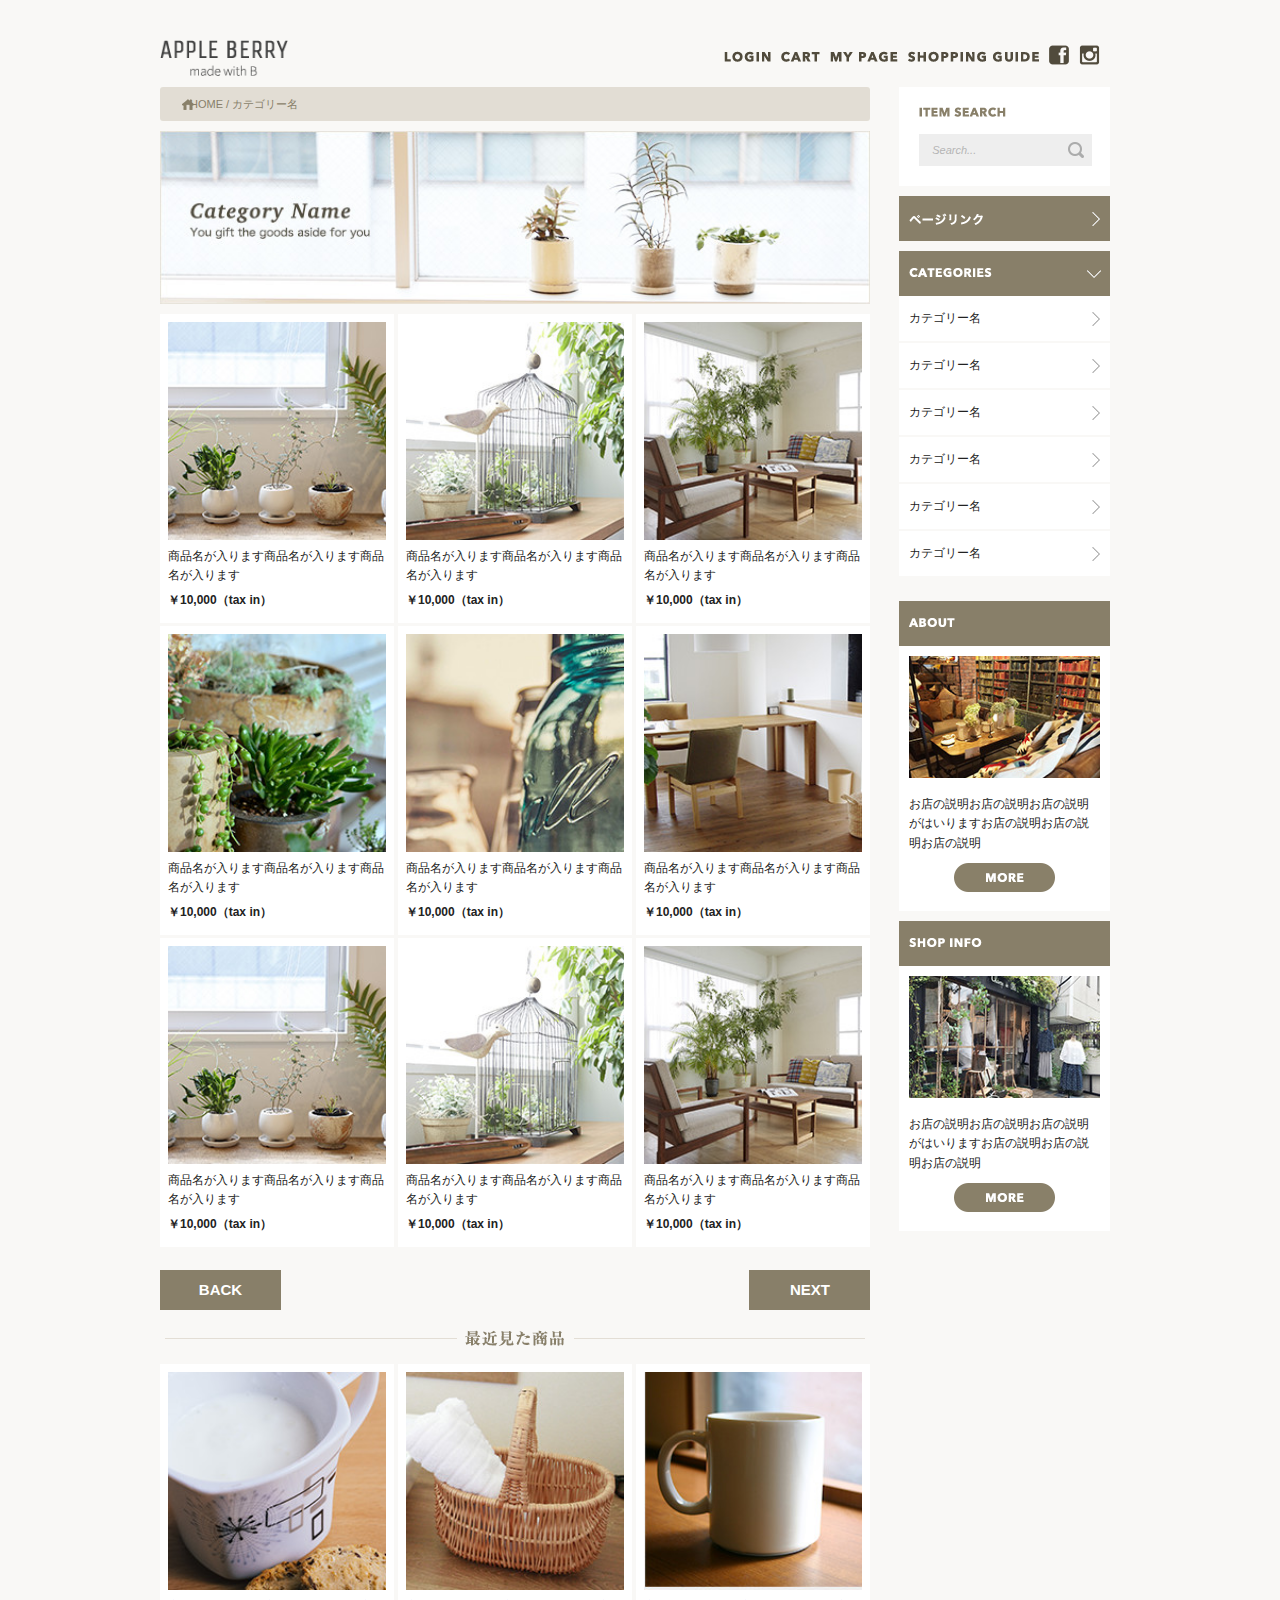
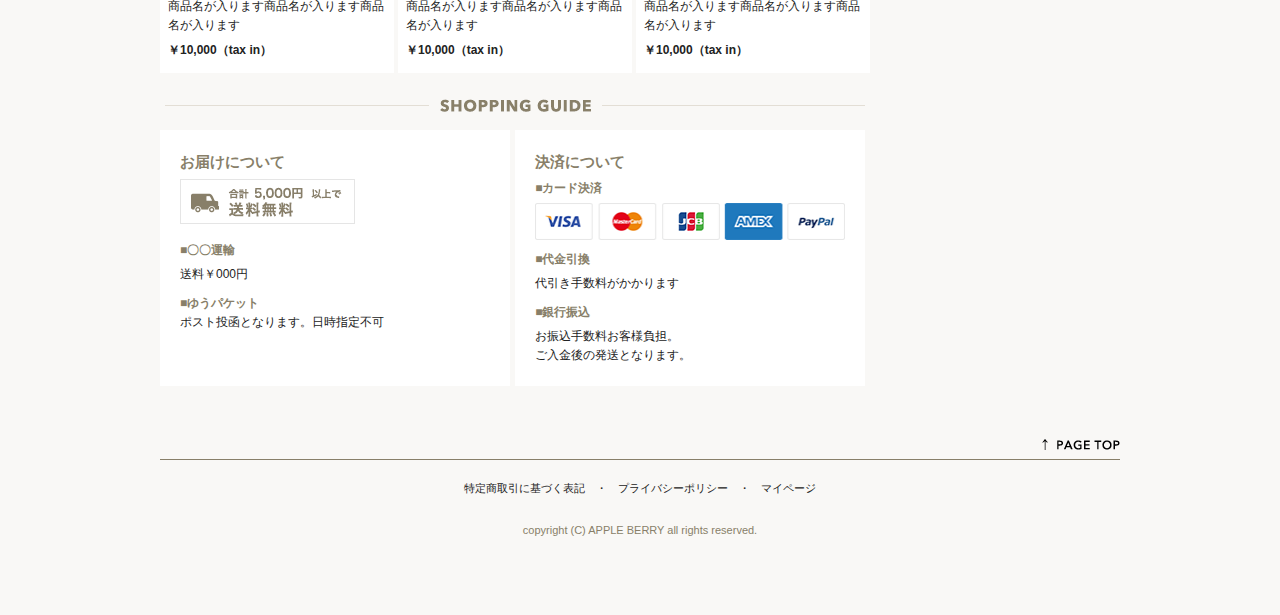
==== list.html @ d54402c2 "20190128 commit" ====
<!DOCTYPE html>
<html lang="ja">
<head>

  <!-- Basic Page Needs
  –––––––––––––––––––––––––––––––––––––––––––––––––– -->
  <meta charset="utf-8">
  <title>APPLE BERRY -made width B- 商品一覧</title>
  <meta name="description" content="APPLE BERRYのショッピングサイトです。商品一覧ページです。">
  <meta name="author" content="Satoko Ogino">

  <!-- Mobile Specific Metas
  –––––––––––––––––––––––––––––––––––––––––––––––––– -->
  <meta name="viewport" content="width=device-width, initial-scale=1">

  <!-- CSS
  –––––––––––––––––––––––––––––––––––––––––––––––––– -->
  <link rel="stylesheet" href="css/normalize.css">
  <link rel="stylesheet" href="css/skeleton.css">
  <link rel="stylesheet" href="css/sample.css">

  <!-- jQuery -->
  <script type="text/javascript" src="https://ajax.googleapis.com/ajax/libs/jquery/1.10.2/jquery.min.js"></script>

  <!-- Favicon
  –––––––––––––––––––––––––––––––––––––––––––––––––– -->
  <link rel="icon" type="image/png" href="images/favicon.png">

</head>
<body>
  <header>
   <div id="header_in" class="container">
      <div class="row">
        <div class="two columns logo">
          <div class="sp_logo u-max-full-width">
            <img class="ttl_logo"src="images/top_sp/logo.png" alt="logo" srcset="images/top_sp/logo@2x.png 2x"> 
            <div class="contact_logo" class="u-max-full-width" >
              <img src="images/top_sp/fb.png" alt="facebook" srcset="images/top_sp/fb@2x.png 2x"> 
              <img src="images/top_sp/insta.png" alt="instagram" srcset="images/top_sp/insta@2x.png 2x"> 
              <img src="images/top_sp/menu_icon.png" alt="menu" srcset="images/top_sp/menu_icon@2x.png 2x">
            </div>
          </div>
          <!-- .sp_logo -->

          <div class="pc">
            <img class="ttl_logo u-max-full-width" src="images/top/logo.png" alt="logo"> 
          </div>
          <!-- .pc_logo -->
        </div>
        <div class="pc ten columns">        
            <ul class="pc_menu_li" class="u-max-full-width" >
              <li><img src="images/top/insta.png" alt="instagram"><a href="#"></a></li>
              <li><img src="images/top/facebook.png" alt="facebook"><a href="#"></a></li>
              <li><img src="images/top/menu_guide.png" alt="shopping guide"><a href="#"></a></li>
              <li><img src="images/top/menu_mypage.png" alt="mypage"><a href="#"></a></li>
              <li><img src="images/top/menu_cart.png" alt="cart"><a href="#"></a></li>
              <li><img src="images/top/menu_login.png" alt="login"><a href="#"></a></li>
            </ul>
        </div>
      </div>
    </div>
  </header>
  
  <main>
    <div class="container">
      <div class="row">
        <div class="nine columns">
            <!-- パンくずリスト -->
            <div class="bread bg_clr_beige">
                <!--<img class="pl_10 pt_10" src="images/list/home_icon.png" alt="HOME">-->
                <p class="pl_30 txt_clr_khaki homeimg">HOME / カテゴリー名</p>
            </div>
        
            <!-- head画像 -->
            <div class="txt_center mt_10">
                <img class="pc hd_img mb_10" src="images/list/cate_image.jpg" alt="商品一覧ページ">
                <img class="sp_img hd_img mb_15" src="images/list/cate_image_sp.jpg" alt="商品一覧ページ">
            </div>

            <!-- ITEMS -->
            <article>
              <div class="itmlst flx_item mb_20">
                <div class="item bg_clr_wht">
                  <img src="images/top/item_01.jpg" alt="01">
                  <p class="txt_left">商品名が入ります商品名が入ります商品名が入ります</p>
                  <p class="txt_left txt-bld">￥10,000（tax in）</p>
                </div>
                <div class="item bg_clr_wht">
                  <img src="images/top/item_02.jpg" alt="02">
                  <p class="txt_left">商品名が入ります商品名が入ります商品名が入ります</p>
                  <p class="txt_left txt-bld">￥10,000（tax in）</p>
                </div>
                <div class="item bg_clr_wht">
                  <img src="images/top/item_03.jpg" alt="03">
                  <p class="txt_left">商品名が入ります商品名が入ります商品名が入ります</p>
                  <p class="txt_left txt-bld">￥10,000（tax in）</p>
                </div>
                <div class="item bg_clr_wht">
                  <img src="images/top/item_04.jpg" alt="04">
                  <p class="txt_left">商品名が入ります商品名が入ります商品名が入ります</p>
                  <p class="txt_left txt-bld">￥10,000（tax in）</p>
                </div>
                <div class="item bg_clr_wht">
                  <img src="images/top/item_05.jpg" alt="05">
                  <p class="txt_left">商品名が入ります商品名が入ります商品名が入ります</p>
                  <p class="txt_left txt-bld">￥10,000（tax in）</p>
                </div>
                <div class="item bg_clr_wht">
                  <img src="images/top/item_06.jpg" alt="06">
                  <p class="txt_left">商品名が入ります商品名が入ります商品名が入ります</p>
                  <p class="txt_left txt-bld">￥10,000（tax in）</p>
                </div>
                <div class="item bg_clr_wht">
                  <img src="images/top/item_01.jpg" alt="01">
                  <p class="txt_left">商品名が入ります商品名が入ります商品名が入ります</p>
                  <p class="txt_left txt-bld">￥10,000（tax in）</p>
                </div>
                <div class="item bg_clr_wht">
                  <img src="images/top/item_02.jpg" alt="02">
                  <p class="txt_left">商品名が入ります商品名が入ります商品名が入ります</p>
                  <p class="txt_left txt-bld">￥10,000（tax in）</p>
                </div>
                <div class="item bg_clr_wht">
                  <img src="images/top/item_03.jpg" alt="03">
                  <p class="txt_left">商品名が入ります商品名が入ります商品名が入ります</p>
                  <p class="txt_left txt-bld">￥10,000（tax in）</p>
                </div>
              </div>
              <span class="btnL"><div class="btn bg_clr_khaki txt_clr_wht txt_center">BACK</div></span>
              <span class="btnR"><div class="btn bg_clr_khaki txt_clr_wht txt_center">NEXT</div></span>
            </article>

            <!-- 最近見た商品 -->
            <div class="ttl txt_center ">
              <img class="sp_img pt_30" src="images/list/title_recent_pro.png" alt="recent_pro" srcset="images/list/title_recent_pro@2x.png 2x">
              <img class="pc pt_20" src="images/list/recent_pro_pc.png" alt="recent_pro">
            </div>
            <article>
              <div class="flx_item mb_20">
                <div class="item bg_clr_wht">
                  <img src="images/top/item_07.jpg" alt="07">
                  <p class="txt_left">商品名が入ります商品名が入ります商品名が入ります</p>
                  <p class="txt_left txt-bld">￥10,000（tax in）</p>
                </div>
                <div class="item bg_clr_wht">
                  <img src="images/top/item_08.jpg" alt="08">
                  <p class="txt_left">商品名が入ります商品名が入ります商品名が入ります</p>
                  <p class="txt_left txt-bld">￥10,000（tax in）</p>
                </div>
                <div class="item bg_clr_wht">
                  <img src="images/top/item_09.jpg" alt="09">
                  <p class="txt_left">商品名が入ります商品名が入ります商品名が入ります</p>
                  <p class="txt_left txt-bld">￥10,000（tax in）</p>
                </div>
              </div>
              </article>

            <!-- SHOPPING GUIDE -->
            <div class="ttl txt_center">
              <img class="sp_img" src="images/top_sp/title_guide.png" alt="shopping_guid" srcset="images/top_sp/title_guide@2x.png 2x">
              <img class="pc" src="images/top/title_guide.png" alt="shopping_guid">
            </div>
            <article>
              <div class="flx_guid mb_3 txt_left">
                <div class="guid bg_clr_wht pd_20">
                  <h6 class="txt-bld txt_clr_khaki pb_5">お届けについて</h6>
                  <img class="derimg pb_10" src="images/top/otodoke_banner.png" alt="合計5,000円以上で送料無料">
                  <p class="txt-bld txt_clr_khaki pb_5">■〇〇運輸</p>
                  <p class="pb_10">送料￥000円</p>
                  <p class="txt-bld txt_clr_khaki">■ゆうパケット</p>
                  <p>ポスト投函となります。日時指定不可</p>
                </div>
                <div class="guid bg_clr_wht mt_10 pd_20">
                  <h6 class="txt-bld txt_clr_khaki pb_5">決済について</h6>
                  <p class="txt-bld txt_clr_khaki pb_5">■カード決済</p>
                  <img class="cardimg pb_10" src="images/top/cards.png" alt="合計5,000円以上で送料無料">
                  <p class="txt-bld txt_clr_khaki pb_5">■代金引換</p>
                  <p class="pb_10">代引き手数料がかかります</p>
                  <p class="txt-bld txt_clr_khaki pb_5">■銀行振込</p>
                  <p>お振込手数料お客様負担。<br>ご入金後の発送となります。</p>
                </div>
              </div>
            </article>
        </div>

        <div class="three columns sidebar">
            <!-- ITEM SEARCH -->
            <article>
              <div class="search txt_left bg_clr_wht pd_20 mt_10">
                <img class="pd_10" src="images/top/itemserch.png" alt="ITEM SEARCH">
                <span><input tyle="textarea" class="item_search" value="　Search...">
              </div>
            </article>

            <!-- ページリンク -->
            <article>
              <div class="pglnk mt_10 bg_clr_khaki img_arrow">
                <img src="images/top/pagelink.png" alt="ページリンク">
              </div>
            </article>

            <!-- CATEGORIES -->
            <article>
                <div class="ctgres bg_clr_khaki mt_10 img_arrow_down pd_0" id="down_btn">
                  <img class="pt_15" src="images/top/categories.png" alt="CATEGORIES"> 
                  <!--<img class="img_arrow" src="images/top/down_icon.png" alt="DOWN">   -->
                </div>
                <ul class="ul_toggle">
                  <li class="ctgres_li">カテゴリー名</li>
                  <li class="ctgres_li">カテゴリー名</li>
                  <li class="ctgres_li">カテゴリー名</li>
                  <li class="ctgres_li">カテゴリー名</li>
                  <li class="ctgres_li">カテゴリー名</li>
                  <li class="ctgres_li">カテゴリー名</li>
                </ul>
            </article>

            <!-- ABOUT -->
            <article>
              <div class="about bg_clr_khaki mt_10">
                <img class="txt_left pd_10" src="images/top/about.png" alt="ABOUT">  
              </div>
              <div class="info bg_clr_wht">
                <img class="info_img" src="images/top/about_img.jpg" alt="ABOUT">
                <p class="cption">お店の説明お店の説明お店の説明がはいりますお店の説明お店の説明お店の説明<img class="more" src="images/top/more_btn.png" alt="MORE"></p>
              </div>
            </article>

            <!-- SHOP_INFO -->
            <article>
              <div class="shopinfo bg_clr_khaki mt_10">
                <img class="txt_left pd_10" src="images/top/shop_info.png" alt="SHOP_INFO">              
              </div>
              <div class="info bg_clr_wht">
                <img class="info_img" src="images/top/shopinfo_img.jpg" alt="ABOUT">
                <p class="cption">お店の説明お店の説明お店の説明がはいりますお店の説明お店の説明お店の説明<img class="more" src="images/top/more_btn.png" alt="MORE"></p>
              </div>
            </article>
        </div>
      </div>
    </div>
  </main>  

  <footer>
  <div class="container">
  <div class="row">
  <div class="twelve columns">
  
    <a href="#"><img class="pagetop" src="images/top/pagetop.png" alt="PAGE TOP"></a>
    <div class="border"></div>
    <p>特定商取引に基づく表記　・　プライバシーポリシー　・　マイページ</p>
    <p class="kahki">copyright (C) APPLE BERRY all rights reserved.</p>
  </div>
  </div>
  </div>
  </footer>

  <script>
    // CATEGORIES TOGGLE
    $(document).ready(function(){
      $("#down_btn").click(function(){
        $(".ul_toggle").slideToggle();
      });
    });
  </script>
</body>
</html>
---- css/skeleton.css ----
/*
* Skeleton V2.0.4
* Copyright 2014, Dave Gamache
* www.getskeleton.com
* Free to use under the MIT license.
* http://www.opensource.org/licenses/mit-license.php
* 12/29/2014
*/


/* Table of contents
––––––––––––––––––––––––––––––––––––––––––––––––––
- Grid
- Base Styles
- Typography
- Links
- Buttons
- Forms
- Lists
- Code
- Tables
- Spacing
- Utilities
- Clearing
- Media Queries
*/


/* Grid
–––––––––––––––––––––––––––––––––––––––––––––––––– */
.container {
  position: relative;
  width: 100%;
  max-width: 960px;
  margin: 0 auto;
  /*padding: 0 20px;*/
  padding: 0 10px;
  box-sizing: border-box; }
.column,
.columns {
  width: 100%;
  float: left;
  box-sizing: border-box; }

/* For devices larger than 400px */
@media (min-width: 400px) {
  .container {
    width: 85%;
    padding: 0; }
}

/* For devices larger than 550px */
@media (min-width: 550px) {
  .container {
    width: 80%; }
  .column,
  .columns {
    margin-left: 4%; }
  .column:first-child,
  .columns:first-child {
    margin-left: 0; }

  .one.column,
  .one.columns                    { width: 4.66666666667%; }
  .two.columns                    { width: 13.3333333333%; }
  .three.columns                  { width: 22%;            }
  .four.columns                   { width: 30.6666666667%; }
  .five.columns                   { width: 39.3333333333%; }
  .six.columns                    { width: 48%;            }
  .seven.columns                  { width: 56.6666666667%; }
  .eight.columns                  { width: 65.3333333333%; }
  .nine.columns                   { width: 74.0%;          }
  .ten.columns                    { width: 82.6666666667%; }
  .eleven.columns                 { width: 91.3333333333%; }
  .twelve.columns                 { width: 100%; margin-left: 0; }

  .one-third.column               { width: 30.6666666667%; }
  .two-thirds.column              { width: 65.3333333333%; }

  .one-half.column                { width: 48%; }

  /* Offsets */
  .offset-by-one.column,
  .offset-by-one.columns          { margin-left: 8.66666666667%; }
  .offset-by-two.column,
  .offset-by-two.columns          { margin-left: 17.3333333333%; }
  .offset-by-three.column,
  .offset-by-three.columns        { margin-left: 26%;            }
  .offset-by-four.column,
  .offset-by-four.columns         { margin-left: 34.6666666667%; }
  .offset-by-five.column,
  .offset-by-five.columns         { margin-left: 43.3333333333%; }
  .offset-by-six.column,
  .offset-by-six.columns          { margin-left: 52%;            }
  .offset-by-seven.column,
  .offset-by-seven.columns        { margin-left: 60.6666666667%; }
  .offset-by-eight.column,
  .offset-by-eight.columns        { margin-left: 69.3333333333%; }
  .offset-by-nine.column,
  .offset-by-nine.columns         { margin-left: 78.0%;          }
  .offset-by-ten.column,
  .offset-by-ten.columns          { margin-left: 86.6666666667%; }
  .offset-by-eleven.column,
  .offset-by-eleven.columns       { margin-left: 95.3333333333%; }

  .offset-by-one-third.column,
  .offset-by-one-third.columns    { margin-left: 34.6666666667%; }
  .offset-by-two-thirds.column,
  .offset-by-two-thirds.columns   { margin-left: 69.3333333333%; }

  .offset-by-one-half.column,
  .offset-by-one-half.columns     { margin-left: 52%; }

}


/* Base Styles
–––––––––––––––––––––––––––––––––––––––––––––––––– */
/* NOTE
html is set to 62.5% so that all the REM measurements throughout Skeleton
are based on 10px sizing. So basically 1.5rem = 15px :) */
html {
  font-size: 62.5%; }
body {
  font-size: 1.5em; /* currently ems cause chrome bug misinterpreting rems on body element */
  line-height: 1.6;
  font-weight: 400;
  font-family: "Raleway", "HelveticaNeue", "Helvetica Neue", Helvetica, Arial, sans-serif;
  color: #222; }


/* Typography
–––––––––––––––––––––––––––––––––––––––––––––––––– */
h1, h2, h3, h4, h5, h6 {
  margin-top: 0;
  margin-bottom: 2rem;
  font-weight: 300; }
h1 { font-size: 4.0rem; line-height: 1.2;  letter-spacing: -.1rem;}
h2 { font-size: 3.6rem; line-height: 1.25; letter-spacing: -.1rem; }
h3 { font-size: 3.0rem; line-height: 1.3;  letter-spacing: -.1rem; }
h4 { font-size: 2.4rem; line-height: 1.35; letter-spacing: -.08rem; }
h5 { font-size: 1.8rem; line-height: 1.5;  letter-spacing: -.05rem; }
h6 { font-size: 1.5rem; line-height: 1.6;  letter-spacing: 0; }

/* Larger than phablet */
@media (min-width: 550px) {
  h1 { font-size: 5.0rem; }
  h2 { font-size: 4.2rem; }
  h3 { font-size: 3.6rem; }
  h4 { font-size: 3.0rem; }
  h5 { font-size: 2.4rem; }
  h6 { font-size: 1.5rem; }
}

p {
  margin-top: 0; }


/* Links
–––––––––––––––––––––––––––––––––––––––––––––––––– */
a {
  color: #1EAEDB; }
a:hover {
  color: #0FA0CE; }


/* Buttons
–––––––––––––––––––––––––––––––––––––––––––––––––– */
.button,
button,
input[type="submit"],
input[type="reset"],
input[type="button"] {
  display: inline-block;
  /*height: 38px;*/
  padding: 0 30px;
  /*color: #555;*/
  text-align: center;
  /*font-size: 11px;*/
  font-weight: 600;
  line-height: 38px;
  letter-spacing: .1rem;
  text-transform: uppercase;
  text-decoration: none;
  white-space: nowrap;
  /*background-color: transparent;*/
  /*border-radius: 4px;*/
  border: 1px solid #bbb;
  cursor: pointer;
  box-sizing: border-box; }
.button:hover,
button:hover,
input[type="submit"]:hover,
input[type="reset"]:hover,
input[type="button"]:hover,
.button:focus,
button:focus,
input[type="submit"]:focus,
input[type="reset"]:focus,
input[type="button"]:focus {
  color: #333;
  border-color: #888;
  outline: 0; }
.button.button-primary,
button.button-primary,
input[type="submit"].button-primary,
input[type="reset"].button-primary,
input[type="button"].button-primary {
  color: #FFF;
  background-color: #33C3F0;
  border-color: #33C3F0; }
.button.button-primary:hover,
button.button-primary:hover,
input[type="submit"].button-primary:hover,
input[type="reset"].button-primary:hover,
input[type="button"].button-primary:hover,
.button.button-primary:focus,
button.button-primary:focus,
input[type="submit"].button-primary:focus,
input[type="reset"].button-primary:focus,
input[type="button"].button-primary:focus {
  color: #FFF;
  background-color: #1EAEDB;
  border-color: #1EAEDB; }


/* Forms
–––––––––––––––––––––––––––––––––––––––––––––––––– */
input[type="email"],
input[type="number"],
input[type="search"],
input[type="text"],
input[type="tel"],
input[type="url"],
input[type="password"],
textarea,
select {
  height: 38px;
  padding: 6px 10px; /* The 6px vertically centers text on FF, ignored by Webkit */
  background-color: #fff;
  border: 1px solid #D1D1D1;
  border-radius: 4px;
  box-shadow: none;
  box-sizing: border-box; }
/* Removes awkward default styles on some inputs for iOS */
input[type="email"],
input[type="number"],
input[type="search"],
input[type="text"],
input[type="tel"],
input[type="url"],
input[type="password"],
textarea {
  -webkit-appearance: none;
     -moz-appearance: none;
          appearance: none; }
textarea {
  min-height: 65px;
  padding-top: 6px;
  padding-bottom: 6px; }
input[type="email"]:focus,
input[type="number"]:focus,
input[type="search"]:focus,
input[type="text"]:focus,
input[type="tel"]:focus,
input[type="url"]:focus,
input[type="password"]:focus,
textarea:focus,
select:focus {
  border: 1px solid #33C3F0;
  outline: 0; }
label,
legend {
  display: block;
  margin-bottom: .5rem;
  font-weight: 600; }
fieldset {
  padding: 0;
  border-width: 0; }
input[type="checkbox"],
input[type="radio"] {
  display: inline; }
label > .label-body {
  display: inline-block;
  margin-left: .5rem;
  font-weight: normal; }


/* Lists
–––––––––––––––––––––––––––––––––––––––––––––––––– */
ul {
  list-style: circle inside; }
ol {
  list-style: decimal inside; }
ol, ul {
  padding-left: 0;
  margin-top: 0; }
ul ul,
ul ol,
ol ol,
ol ul {
  margin: 1.5rem 0 1.5rem 3rem;
  font-size: 90%; }
li {
  margin-bottom: 1rem; }


/* Code
–––––––––––––––––––––––––––––––––––––––––––––––––– */
code {
  padding: .2rem .5rem;
  margin: 0 .2rem;
  font-size: 90%;
  white-space: nowrap;
  background: #F1F1F1;
  border: 1px solid #E1E1E1;
  border-radius: 4px; }
pre > code {
  display: block;
  padding: 1rem 1.5rem;
  white-space: pre; }


/* Tables
–––––––––––––––––––––––––––––––––––––––––––––––––– */
th,
td {
  padding: 12px 15px;
  text-align: left;
  border-bottom: 1px solid #E1E1E1; }
th:first-child,
/*td:first-child {*/
/*  padding-left: 0; }*/
th:last-child,
/*td:last-child {*/
/*  padding-right: 0; }*/


/* Spacing
–––––––––––––––––––––––––––––––––––––––––––––––––– */
button,
.button {
  margin-bottom: 1rem; }
input,
textarea,
select,
fieldset {
  margin-bottom: 1.5rem; }
pre,
blockquote,
dl,
figure,
table,
p,
ul,
ol,
form {
  margin-bottom: 2.5rem; }


/* Utilities
–––––––––––––––––––––––––––––––––––––––––––––––––– */
.u-full-width {
  width: 100%;
  box-sizing: border-box; }
.u-max-full-width {
  max-width: 100%;
  box-sizing: border-box; }
.u-pull-right {
  float: right; }
.u-pull-left {
  float: left; }


/* Misc
–––––––––––––––––––––––––––––––––––––––––––––––––– */
hr {
  margin-top: 3rem;
  margin-bottom: 3.5rem;
  border-width: 0;
  border-top: 1px solid #E1E1E1; }


/* Clearing
–––––––––––––––––––––––––––––––––––––––––––––––––– */

/* Self Clearing Goodness */
.container:after,
.row:after,
.u-cf {
  content: "";
  display: table;
  clear: both; }


/* Media Queries
–––––––––––––––––––––––––––––––––––––––––––––––––– */
/*
Note: The best way to structure the use of media queries is to create the queries
near the relevant code. For example, if you wanted to change the styles for buttons
on small devices, paste the mobile query code up in the buttons section and style it
there.
*/


/* Larger than mobile */
@media (min-width: 400px) {}

/* Larger than phablet (also point when grid becomes active) */
@media (min-width: 550px) {}

/* Larger than tablet */
@media (min-width: 750px) {}

/* Larger than desktop */
@media (min-width: 1000px) {}

/* Larger than Desktop HD */
@media (min-width: 1200px) {}
---- css/sample.css ----
@charset "UTF-8";
/* ===================
    - 画面共通
=================== */
/* Base
------------------------------------------------------------*/
html {
  font-size: 62.5%; }

.txt_center {
  text-align: center; }

.txt_left {
  text-align: left; }

.txt_right {
  text-align: right; }

.txt_just {
  text-align: justify;
  text-justify: inter-ideograph; }

.txt-bld {
  font-weight: bold; }

.txt-italic {
  font-style: italic; }

.txt_clr_khaki {
  color: #887f69; }

.txt_clr_beige {
  color: #e2ddd4; }

.txt_clr_wht {
  color: white; }

.txt_clr_gry {
  color: #b0b0b0; }

.txt_clr_pink {
  color: #e80f66; }

.ltr_spc_1 {
  letter-spacing: 1px; }

.ltr_spc_2 {
  letter-spacing: 2px; }

.ltr_spc_4 {
  letter-spacing: 4px; }

.mg_auto {
  margin: auto; }

.mt_5 {
  margin-top: 5px; }

.mt_10 {
  margin-top: 10px; }

.mt_15 {
  margin-top: 15px; }

.mt_20 {
  margin-top: 20px; }

.mr_0 {
  margin-right: 0px; }

.mr_3 {
  margin-right: 3px; }

.mr_5 {
  margin-right: 5px; }

.mb_0 {
  margin-bottom: 0px; }

.mb_3 {
  margin-bottom: 3px; }

.mb_5 {
  margin-bottom: 5px; }

.mb_10 {
  margin-bottom: 10px; }

.mb_15 {
  margin-bottom: 15px; }

.mb_20 {
  margin-bottom: 20px; }

.pt_10 {
  padding-top: 10px; }

.pt_15 {
  padding-top: 15px; }

.pt_20 {
  padding-top: 20px; }

.pt_30 {
  padding-top: 30px; }

.pt_50 {
  padding-top: 50px; }

.pr_10 {
  padding-right: 10px; }

.pl_10 {
  padding-left: 10px; }

.pl_20 {
  padding-left: 20px; }

.pl_30 {
  padding-left: 30px; }

.pl_40 {
  padding-left: 40px; }

.pb_5 {
  padding-bottom: 5px; }

.pb_10 {
  padding-bottom: 10px; }

.pb_15 {
  padding-bottom: 15px; }

.pd_5 {
  padding: 5px; }

.pd_10 {
  padding: 10px; }

.pd_20 {
  padding: 20px; }

.pd_0 {
  padding: 0px; }

.pd_0_10 {
  padding: 0 10px; }

.bg_clr_wht {
  background-color: white; }

.bg_clr_khaki {
  background-color: #887f69; }

.bg_clr_beige {
  background-color: #e2ddd4; }

.bg_clr_beige2 {
  background-color: #f9f9f5; }

/* ===================
    - 商品一覧ページ,商品詳細ページ
=================== */
/* Header
------------------------------------------------------------*/
.bread {
  border-radius: 3px;
  height: 34px; }
  .bread p {
    min-width: 60%;
    margin-bottom: 0px;
    font-size: 11px;
    font-size: 1.1rem;
    vertical-align: sub; }
  .bread .homeimg {
    background: url("../images/list/home_icon.png");
    width: 12px;
    height: 11px;
    background-repeat: no-repeat;
    display: inline-block;
    line-height: 11px;
    background-position: 5%; }

.hd_img {
  display: block;
  width: 100%; }

/* 商品一覧ページ Main
------------------------------------------------------------*/
.btn {
  display: block;
  font-weight: 600;
  width: 121px;
  height: 40px;
  line-height: 40px; }

.btnL {
  float: left; }

.btnR {
  float: right; }

/* 商品詳細ページ Main
------------------------------------------------------------*/
.itemdetail {
  font-size: 14px;
  font-size: 1.4rem;
  padding: 10px; }
  .itemdetail h5 {
    margin-bottom: 0px; }
  .itemdetail .flx_subimg {
    display: -webkit-flex;
    display: flex;
    -webkit-flex-wrap: wrap;
    flex-wrap: wrap;
    list-style: none; }
  .itemdetail .subimg {
    max-width: 19.2%; }
  .itemdetail .dtlinf_tbl {
    font-size: 12px;
    font-size: 1.2rem;
    width: 100%;
    border-collapse: collapse; }
    .itemdetail .dtlinf_tbl th, .itemdetail .dtlinf_tbl td {
      border: solid 1px #e2ddd4;
      padding: 12px; }
    .itemdetail .dtlinf_tbl .thd {
      min-width: 60px; }
  .itemdetail .yen {
    font-size: 22px;
    font-size: 2.2rem; }
  .itemdetail .prce {
    float: right;
    margin-bottom: 0;
    padding-top: 8px;
    position: relative;
    right: 70px; }
  .itemdetail input {
    border: 1px solid #e2ddd4;
    margin-left: 40px;
    border-radius: 0px;
    width: 140px; }

.line_lime {
  width: 100%;
  border-top: solid 1px #E3E8CF; }

.line_khaki {
  width: 100%;
  border-top: solid 1px #887f69; }

@media (min-width: 550px) {
  /* Header
  ------------------------------------------------------------*/
  .homeimg {
    line-height: 10px;
    background-position: 1.5%; }

  /* 商品詳細ページ Main
  ------------------------------------------------------------*/
  .itemdetail {
    padding: 50px; }
    .itemdetail .main {
      width: 64%;
      margin-right: 2px;
      float: left; }
    .itemdetail .flx_subimg {
      -webkit-flex-direction: row;
      flex-direction: row;
      -webkit-flex-wrap: wrap;
      flex-wrap: wrap; }
    .itemdetail .sub {
      width: 35%;
      float: right; }
    .itemdetail .subimg {
      display: inline-block;
      margin-right: 5px;
      max-width: 47.5%; }
    .itemdetail .prce {
      right: 20px; }
    .itemdetail .prc_lft {
      float: left; }
    .itemdetail .prc_rt {
      position: relative;
      top: 10px; }

  .clearfix::after {
    content: '';
    display: block;
    clear: both; } }
@media (max-width: 550px) {
  .mg_RL10 {
    margin-right: 10px;
    margin-left: 10px; } }
/* =============================
    - TOP画面、各画面共通
============================= */
/* Base
------------------------------------------------------------*/
body {
  background-color: #f9f8f6; }
  @media (max-width: 550px) {
    body .pc {
      display: none; } }

/* Header
------------------------------------------------------------*/
header #header_in {
  padding-top: 15px;
  padding-bottom: 4px;
  text-align: center; }
header .sp_logo .ttl_logo {
  width: 120px; }
header .sp_logo .contact_logo {
  margin-top: 5px; }
@media (min-width: 551px) {
  header #header_in {
    padding-top: 40px; }
  header .sp_logo {
    display: none; }
  header .pc_menu_li {
    margin: 0;
    padding: 0; }
    header .pc_menu_li li {
      list-style: none;
      margin: 5px 0 0 0;
      padding: 0;
      float: right;
      padding-right: 10px; } }

/* Footer
------------------------------------------------------------*/
footer {
  text-align: center;
  margin-top: 20px;
  font-size: 11px;
  font-size: 1.1rem; }
  footer .border {
    margin: 20px 0;
    border-top: solid 1px #887f69; }
  footer .kahki {
    color: #887f69; }
  @media (min-width: 551px) {
    footer {
      margin: 50px 0; }
      footer .pagetop {
        float: right; } }

/* ===================
    - TOP画面
=================== */
/* Main
------------------------------------------------------------*/
.ttl {
  display: block;
  margin-bottom: 15px; }

.flx_item {
  display: -webkit-flex;
  display: flex;
  -webkit-flex-direction: row;
  flex-direction: row;
  -webkit-flex-wrap: wrap;
  flex-wrap: wrap;
  -webkit-justify-content: space-between;
  justify-content: space-between; }

.item {
  -webkit-flex: inherit;
  flex: inherit;
  padding: 4px;
  -moz-box-sizing: border-box;
  -webkit-box-sizing: border-box;
  box-sizing: border-box;
  width: 49.5%;
  min-width: auto;
  margin-bottom: 3px; }
  .item img {
    width: 100%; }
  .item p {
    margin: 0;
    padding-bottom: 5px;
    font-size: 11px;
    font-size: 1.1rem; }

.flx_guid {
  display: -webkit-flex;
  display: flex;
  -webkit-flex-direction: column;
  flex-direction: column; }

.guid img {
  display: inline-block; }
.guid h6 {
  margin: 0; }
.guid p {
  margin: 0;
  font-size: 12px;
  font-size: 1.2rem; }
.guid .derimg {
  max-width: 60%; }
.guid .cardimg {
  display: block;
  margin: auto;
  width: 100%; }

.search input {
  background: url("../images/top/search_icon.png");
  background-repeat: no-repeat;
  display: inline-block;
  line-height: 40px;
  background-position: 95%;
  background-color: #eeeeee;
  color: #b5b5b5;
  border: none;
  width: 100%;
  height: 30px;
  font-style: italic;
  font-size: 11px;
  font-size: 1.1rem;
  margin: 0; }

.item_search {
  margin: 0; }

.ctgres_li {
  box-sizing: border-box;
  padding: 10px;
  padding-top: 15px;
  padding-left: 0;
  padding-right: 200px;
  list-style: none;
  background-color: white;
  height: 45px;
  text-align: center;
  margin-bottom: 2px;
  font-size: 12px;
  font-size: 1.2rem;
  vertical-align: middle;
  background-image: url("../images/top/next_icon_gray.png");
  background-repeat: no-repeat;
  background-position: 95%; }

.img_arrow {
  background-image: url("../images/top/next_icon.png");
  background-repeat: no-repeat;
  background-position: 95%; }

.img_arrow_down {
  background-image: url("../images/top/down_icon.png");
  background-repeat: no-repeat;
  background-position: 95%; }

.info {
  height: 135px; }
  .info .cption {
    margin: 8px;
    margin-left: 3px;
    width: 143px;
    height: 71px;
    float: right;
    font-size: 12px;
    font-size: 1.2rem; }

.info_img {
  margin: 8px;
  margin-right: 3px;
  width: 135px; }

.more {
  display: block;
  margin-top: 10px; }

.pglnk, .ctgres, .about, .shopinfo {
  height: 45px; }
  .pglnk img, .ctgres img, .about img, .shopinfo img {
    padding: 17px 10px; }

@media (min-width: 550px) {
  .sp_img {
    display: none; }

  .ttl {
    margin-bottom: 10px; }

  .item {
    padding: 8px;
    flex: inherit;
    width: 33%;
    min-width: auto;
    margin-bottom: 3px; }
    .item p {
      font-size: 12px;
      font-size: 1.2rem; }

  .flx_guid {
    -webkit-flex-direction: row;
    flex-direction: row; }

  .guid {
    -moz-box-sizing: border-box;
    -webkit-box-sizing: border-box;
    box-sizing: border-box;
    -webkit-flex: 1;
    flex: 1;
    margin-right: 5px;
    margin-top: 0px;
    max-width: 50%; }

  /* サイドメニュー共通 */
  .columns {
    margin-left: 3%; }

  .sidebar {
    display: block;
    /* サイドメニューだけflex解除 */ }

  .search {
    padding: 0;
    margin-top: 0; }
    .search input {
      width: 80%;
      margin: 10px 20px 20px 20px; }
    .search img {
      padding: 20px 0px 0px 20px; }

  .ctgres_li {
    padding-top: 13px;
    padding-right: 120px; }

  .info {
    background-color: white;
    height: 265px;
    text-align: center; }
    .info .cption {
      box-sizing: border-box;
      padding: 0 10px;
      text-align: left;
      margin: 0;
      width: 100%;
      height: 55px;
      float: none; }

  .info_img {
    box-sizing: border-box;
    margin: 0;
    padding: 10px;
    text-align: center;
    width: 100%; }

  .more {
    margin: auto;
    margin-top: 10px;
    text-align: center; } }

/*# sourceMappingURL=sample.css.map */
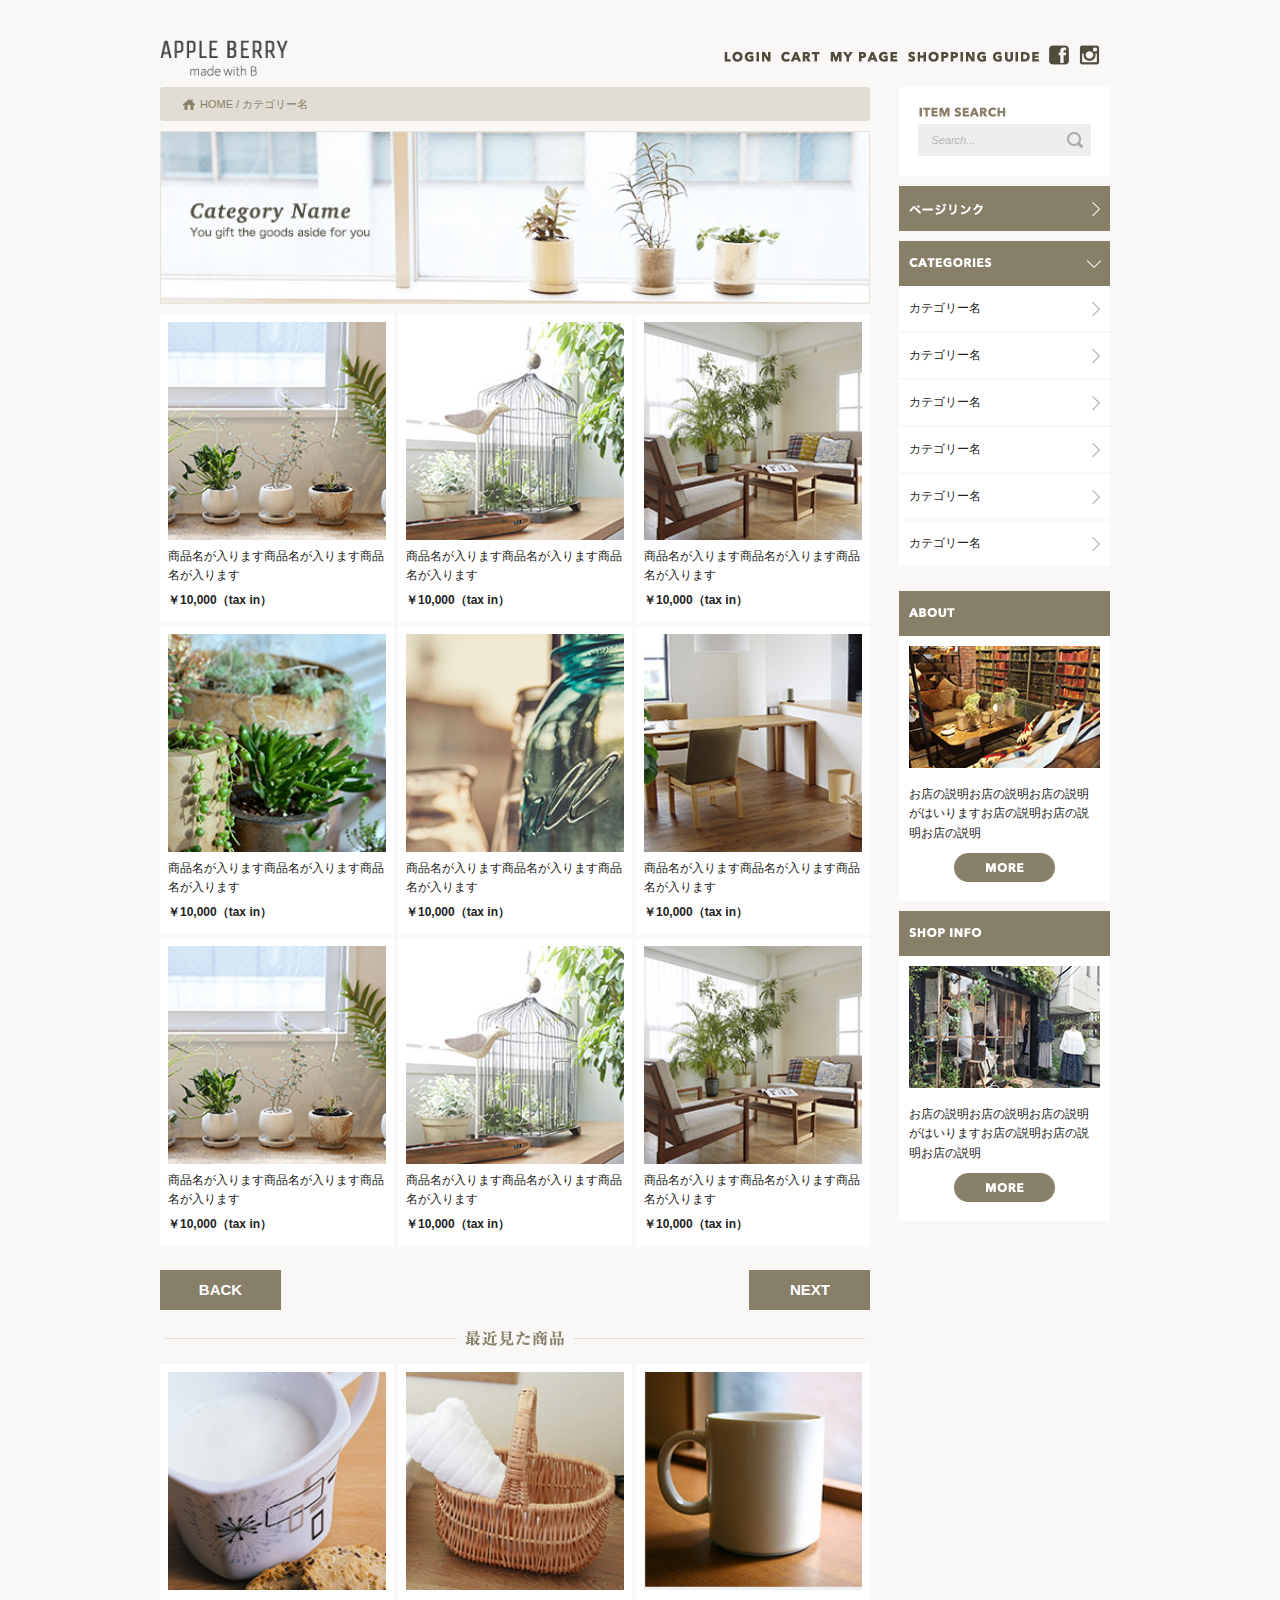
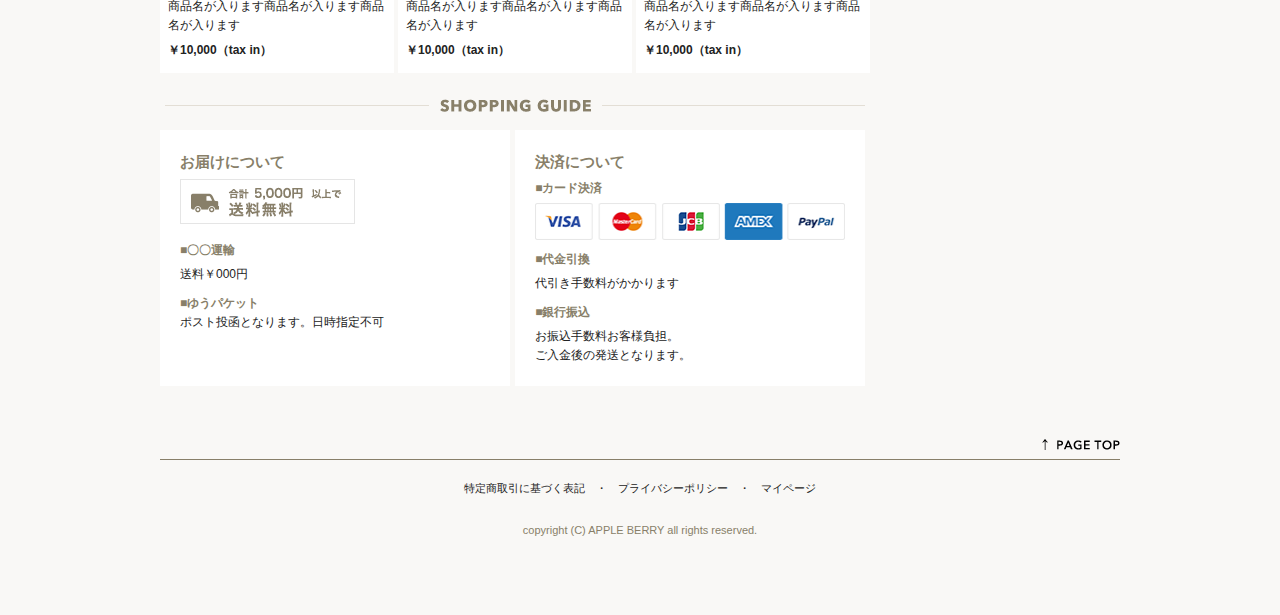
==== commit e5d06b53: "20190201 レスポンシブ対応完 ファイル名等変更、その他微調整" ====
--- a/list.html
+++ b/list.html
@@ -6,7 +6,7 @@
   –––––––––––––––––––––––––––––––––––––––––––––––––– -->
   <meta charset="utf-8">
   <title>APPLE BERRY -made width B- 商品一覧</title>
-  <meta name="description" content="APPLE BERRYのショッピングサイトです。商品一覧ページです。">
+  <meta name="description" content="APPLE BERRYのショッピングサイト商品一覧ページです。">
   <meta name="author" content="Satoko Ogino">
 
   <!-- Mobile Specific Metas
@@ -17,7 +17,7 @@
   –––––––––––––––––––––––––––––––––––––––––––––––––– -->
   <link rel="stylesheet" href="css/normalize.css">
   <link rel="stylesheet" href="css/skeleton.css">
-  <link rel="stylesheet" href="css/sample.css">
+  <link rel="stylesheet" href="css/style.css">
 
   <!-- jQuery -->
   <script type="text/javascript" src="https://ajax.googleapis.com/ajax/libs/jquery/1.10.2/jquery.min.js"></script>
@@ -68,13 +68,13 @@
             <!-- パンくずリスト -->
             <div class="bread bg_clr_beige">
                 <!--<img class="pl_10 pt_10" src="images/list/home_icon.png" alt="HOME">-->
-                <p class="pl_30 txt_clr_khaki homeimg">HOME / カテゴリー名</p>
+                <p class="pl_40 txt_clr_khaki homeimg">HOME / カテゴリー名</p>
             </div>
         
             <!-- head画像 -->
             <div class="txt_center mt_10">
+                <img class="sp_img hd_img mb_15" src="images/list/cate_image_sp.jpg" alt="商品一覧ページ">
                 <img class="pc hd_img mb_10" src="images/list/cate_image.jpg" alt="商品一覧ページ">
-                <img class="sp_img hd_img mb_15" src="images/list/cate_image_sp.jpg" alt="商品一覧ページ">
             </div>
 
             <!-- ITEMS -->
@@ -133,7 +133,7 @@
             <!-- 最近見た商品 -->
             <div class="ttl txt_center ">
               <img class="sp_img pt_30" src="images/list/title_recent_pro.png" alt="recent_pro" srcset="images/list/title_recent_pro@2x.png 2x">
-              <img class="pc pt_20" src="images/list/recent_pro_pc.png" alt="recent_pro">
+              <img class="pc pt_20 u-max-full-width" src="images/list/recent_pro_pc.png" alt="recent_pro">
             </div>
             <article>
               <div class="flx_item mb_20">
@@ -158,7 +158,7 @@
             <!-- SHOPPING GUIDE -->
             <div class="ttl txt_center">
               <img class="sp_img" src="images/top_sp/title_guide.png" alt="shopping_guid" srcset="images/top_sp/title_guide@2x.png 2x">
-              <img class="pc" src="images/top/title_guide.png" alt="shopping_guid">
+              <img class="pc u-max-full-width" src="images/top/title_guide.png" alt="shopping_guid">
             </div>
             <article>
               <div class="flx_guid mb_3 txt_left">
@@ -173,7 +173,7 @@
                 <div class="guid bg_clr_wht mt_10 pd_20">
                   <h6 class="txt-bld txt_clr_khaki pb_5">決済について</h6>
                   <p class="txt-bld txt_clr_khaki pb_5">■カード決済</p>
-                  <img class="cardimg pb_10" src="images/top/cards.png" alt="合計5,000円以上で送料無料">
+                  <img class="cardimg pb_10" src="images/top/cards.png" alt="VISA,MasterCard,JCB,AMEX,PayPal">
                   <p class="txt-bld txt_clr_khaki pb_5">■代金引換</p>
                   <p class="pb_10">代引き手数料がかかります</p>
                   <p class="txt-bld txt_clr_khaki pb_5">■銀行振込</p>
@@ -188,7 +188,7 @@
             <article>
               <div class="search txt_left bg_clr_wht pd_20 mt_10">
                 <img class="pd_10" src="images/top/itemserch.png" alt="ITEM SEARCH">
-                <span><input tyle="textarea" class="item_search" value="　Search...">
+                <input tyle="textarea" class="item_search" value="　Search...">
               </div>
             </article>
 
@@ -203,15 +203,14 @@
             <article>
                 <div class="ctgres bg_clr_khaki mt_10 img_arrow_down pd_0" id="down_btn">
                   <img class="pt_15" src="images/top/categories.png" alt="CATEGORIES"> 
-                  <!--<img class="img_arrow" src="images/top/down_icon.png" alt="DOWN">   -->
                 </div>
                 <ul class="ul_toggle">
-                  <li class="ctgres_li">カテゴリー名</li>
-                  <li class="ctgres_li">カテゴリー名</li>
-                  <li class="ctgres_li">カテゴリー名</li>
-                  <li class="ctgres_li">カテゴリー名</li>
-                  <li class="ctgres_li">カテゴリー名</li>
-                  <li class="ctgres_li">カテゴリー名</li>
+                  <li class="ctgres_li txt_left">カテゴリー名</li>
+                  <li class="ctgres_li txt_left">カテゴリー名</li>
+                  <li class="ctgres_li txt_left">カテゴリー名</li>
+                  <li class="ctgres_li txt_left">カテゴリー名</li>
+                  <li class="ctgres_li txt_left">カテゴリー名</li>
+                  <li class="ctgres_li txt_left">カテゴリー名</li>
                 </ul>
             </article>
 
@@ -220,8 +219,8 @@
               <div class="about bg_clr_khaki mt_10">
                 <img class="txt_left pd_10" src="images/top/about.png" alt="ABOUT">  
               </div>
-              <div class="info bg_clr_wht">
-                <img class="info_img" src="images/top/about_img.jpg" alt="ABOUT">
+              <div class="info bg_clr_wht clearfix">
+                <img class="info_img u-max-full-width" src="images/top/about_img.jpg" alt="ABOUT">
                 <p class="cption">お店の説明お店の説明お店の説明がはいりますお店の説明お店の説明お店の説明<img class="more" src="images/top/more_btn.png" alt="MORE"></p>
               </div>
             </article>
@@ -231,8 +230,8 @@
               <div class="shopinfo bg_clr_khaki mt_10">
                 <img class="txt_left pd_10" src="images/top/shop_info.png" alt="SHOP_INFO">              
               </div>
-              <div class="info bg_clr_wht">
-                <img class="info_img" src="images/top/shopinfo_img.jpg" alt="ABOUT">
+              <div class="info bg_clr_wht clearfix">
+                <img class="info_img u-max-full-width" src="images/top/shopinfo_img.jpg" alt="SHOP_INFO">
                 <p class="cption">お店の説明お店の説明お店の説明がはいりますお店の説明お店の説明お店の説明<img class="more" src="images/top/more_btn.png" alt="MORE"></p>
               </div>
             </article>
--- a/css/style.css
+++ b/css/style.css
@@ -0,0 +1,610 @@
+@charset "UTF-8";
+/* ===================
+    - 画面共通
+=================== */
+/* Base
+------------------------------------------------------------*/
+html {
+  font-size: 62.5%; }
+
+.txt_center {
+  text-align: center; }
+
+.txt_left {
+  text-align: left; }
+
+.txt_right {
+  text-align: right; }
+
+.txt_just {
+  text-align: justify;
+  text-justify: inter-ideograph; }
+
+.txt-bld {
+  font-weight: bold; }
+
+.txt-italic {
+  font-style: italic; }
+
+.txt_clr_khaki {
+  color: #887f69; }
+
+.txt_clr_beige {
+  color: #e2ddd4; }
+
+.txt_clr_wht {
+  color: white; }
+
+.txt_clr_gry {
+  color: #b0b0b0; }
+
+.txt_clr_pink {
+  color: #e80f66; }
+
+.ltr_spc_1 {
+  letter-spacing: 1px; }
+
+.ltr_spc_2 {
+  letter-spacing: 2px; }
+
+.ltr_spc_4 {
+  letter-spacing: 4px; }
+
+.mg_auto {
+  margin: auto; }
+
+.mt_5 {
+  margin-top: 5px; }
+
+.mt_10 {
+  margin-top: 10px; }
+
+.mt_15 {
+  margin-top: 15px; }
+
+.mt_20 {
+  margin-top: 20px; }
+
+.mr_0 {
+  margin-right: 0px; }
+
+.mr_3 {
+  margin-right: 3px; }
+
+.mr_5 {
+  margin-right: 5px; }
+
+.mr_10 {
+  margin-right: 10px; }
+
+.mb_0 {
+  margin-bottom: 0px; }
+
+.mb_3 {
+  margin-bottom: 3px; }
+
+.mb_5 {
+  margin-bottom: 5px; }
+
+.mb_10 {
+  margin-bottom: 10px; }
+
+.mb_15 {
+  margin-bottom: 15px; }
+
+.mb_20 {
+  margin-bottom: 20px; }
+
+.pt_10 {
+  padding-top: 10px; }
+
+.pt_15 {
+  padding-top: 15px; }
+
+.pt_20 {
+  padding-top: 20px; }
+
+.pt_30 {
+  padding-top: 30px; }
+
+.pt_50 {
+  padding-top: 50px; }
+
+.pr_10 {
+  padding-right: 10px; }
+
+.pl_10 {
+  padding-left: 10px; }
+
+.pl_20 {
+  padding-left: 20px; }
+
+.pl_30 {
+  padding-left: 30px; }
+
+.pl_40 {
+  padding-left: 40px; }
+
+.pb_5 {
+  padding-bottom: 5px; }
+
+.pb_10 {
+  padding-bottom: 10px; }
+
+.pb_15 {
+  padding-bottom: 15px; }
+
+.pd_5 {
+  padding: 5px; }
+
+.pd_10 {
+  padding: 10px; }
+
+.pd_20 {
+  padding: 20px; }
+
+.pd_0 {
+  padding: 0px; }
+
+.pd_0_10 {
+  padding: 0 10px; }
+
+.bg_clr_wht {
+  background-color: white; }
+
+.bg_clr_khaki {
+  background-color: #887f69; }
+
+.bg_clr_beige {
+  background-color: #e2ddd4; }
+
+.bg_clr_beige2 {
+  background-color: #f9f9f5; }
+
+.w_100 {
+  width: 100%; }
+
+.clearfix::after {
+  content: '';
+  display: block;
+  clear: both; }
+
+/* ===================
+    - 商品一覧ページ,商品詳細ページ
+=================== */
+/* Header
+------------------------------------------------------------*/
+.bread {
+  border-radius: 3px;
+  height: 34px; }
+  .bread p {
+    min-width: 60%;
+    margin-bottom: 0px;
+    font-size: 11px;
+    font-size: 1.1rem;
+    vertical-align: sub; }
+  .bread .homeimg {
+    background: url("../images/list/home_icon.png");
+    width: 12px;
+    height: 11px;
+    background-repeat: no-repeat;
+    display: inline-block;
+    line-height: 11px;
+    background-position: 5%; }
+
+.hd_img {
+  display: block;
+  width: 100%; }
+
+/* 商品一覧ページ Main
+------------------------------------------------------------*/
+.btn {
+  display: block;
+  font-weight: 600;
+  width: 121px;
+  height: 40px;
+  line-height: 40px; }
+
+.btnL {
+  float: left; }
+
+.btnR {
+  float: right; }
+
+/* 商品詳細ページ Main
+------------------------------------------------------------*/
+.itemdetail {
+  font-size: 14px;
+  font-size: 1.4rem;
+  padding: 10px; }
+  .itemdetail h5 {
+    margin-bottom: 0px; }
+  .itemdetail .flx_subimg {
+    display: -webkit-flex;
+    display: flex;
+    -webkit-flex-wrap: wrap;
+    flex-wrap: wrap;
+    list-style: none; }
+  .itemdetail .subimg {
+    cursor: pointer;
+    max-width: 19.2%;
+    margin-bottom: 0px; }
+    .itemdetail .subimg img {
+      max-width: 100%; }
+  .itemdetail .dtlinf_tbl {
+    font-size: 12px;
+    font-size: 1.2rem;
+    width: 100%;
+    border-collapse: collapse; }
+    .itemdetail .dtlinf_tbl th, .itemdetail .dtlinf_tbl td {
+      border: solid 1px #e2ddd4;
+      padding: 12px; }
+    .itemdetail .dtlinf_tbl .thd {
+      min-width: 60px; }
+  .itemdetail .yen {
+    font-size: 22px;
+    font-size: 2.2rem; }
+  .itemdetail .prce {
+    float: right;
+    margin-bottom: 0;
+    padding-top: 8px;
+    position: relative;
+    right: 70px; }
+  .itemdetail input {
+    border: 1px solid #e2ddd4;
+    margin-left: 40px;
+    border-radius: 0px;
+    width: 140px;
+    max-width: 60%; }
+
+.line_lime {
+  width: 100%;
+  border-top: solid 1px #E3E8CF; }
+
+.line_khaki {
+  width: 100%;
+  border-top: solid 1px #887f69; }
+
+@media (min-width: 550px) {
+  /* Header
+  ------------------------------------------------------------*/
+  .homeimg {
+    line-height: 10px;
+    background-position: 1.5%; }
+
+  /* 商品詳細ページ Main
+  ------------------------------------------------------------*/
+  .itemdetail {
+    padding: 50px; }
+    .itemdetail .flx_item_pc {
+      display: -webkit-flex;
+      display: flex; }
+    .itemdetail .main {
+      width: 70%; }
+      .itemdetail .main img {
+        width: 100%;
+        box-sizing: border-box; }
+    .itemdetail ul:nth-child(5) {
+      margin-right: 0px; }
+    .itemdetail .sub {
+      width: 30%; }
+    .itemdetail .flx_subimg {
+      -webkit-flex-direction: row;
+      flex-direction: row;
+      -webkit-flex-wrap: wrap;
+      flex-wrap: wrap; }
+    .itemdetail .subimg {
+      display: block;
+      margin-left: 11%;
+      margin-right: 0px;
+      margin-bottom: 7%;
+      max-width: 50%; }
+      .itemdetail .subimg img {
+        max-width: 100%;
+        width: 70px; }
+    .itemdetail .prce {
+      right: 20px; }
+    .itemdetail .prc_lft {
+      float: left; }
+    .itemdetail .prc_rt {
+      position: relative;
+      top: 10px; } }
+@media (max-width: 550px) {
+  .mg_RL10 {
+    margin-right: 10px;
+    margin-left: 10px; } }
+@media (min-width: 926px) and (max-width: 1179px) {
+  .itemdetail .subimg {
+    margin-left: 5%; }
+    .itemdetail .subimg img {
+      max-width: 100%;
+      width: 60px; } }
+@media (min-width: 730px) and (max-width: 925px) {
+  .main {
+    min-width: 65%; }
+
+  .sub {
+    min-width: 35%; }
+
+  .itemdetail .subimg {
+    margin-left: 7%;
+    margin-bottom: 3%; }
+    .itemdetail .subimg img {
+      width: 50px; } }
+@media (min-width: 550px) and (max-width: 729px) {
+  .main {
+    min-width: 60%; }
+
+  .sub {
+    min-width: 40%; }
+
+  .itemdetail .subimg {
+    margin-left: 3%;
+    margin-bottom: 1%; }
+    .itemdetail .subimg img {
+      width: 42px; } }
+/* =============================
+    - TOP画面、各画面共通
+============================= */
+/* Base
+------------------------------------------------------------*/
+body {
+  background-color: #f9f8f6; }
+  @media (max-width: 550px) {
+    body .pc {
+      display: none; } }
+
+/* Header
+------------------------------------------------------------*/
+header #header_in {
+  padding-top: 15px;
+  padding-bottom: 4px;
+  text-align: center; }
+header .sp_logo .ttl_logo {
+  width: 120px; }
+header .sp_logo .contact_logo {
+  margin-top: 5px; }
+@media (min-width: 551px) {
+  header #header_in {
+    padding-top: 40px; }
+  header .sp_logo {
+    display: none; }
+  header .pc_menu_li {
+    margin: 0;
+    padding: 0; }
+    header .pc_menu_li li {
+      list-style: none;
+      margin: 5px 0 0 0;
+      padding: 0;
+      float: right;
+      padding-right: 10px; } }
+
+/* Footer
+------------------------------------------------------------*/
+footer {
+  text-align: center;
+  margin-top: 20px;
+  font-size: 11px;
+  font-size: 1.1rem; }
+  footer .border {
+    margin: 20px 0;
+    border-top: solid 1px #887f69; }
+  footer .kahki {
+    color: #887f69; }
+  @media (min-width: 551px) {
+    footer {
+      margin: 50px 0; }
+      footer .pagetop {
+        float: right; } }
+
+/* ===================
+    - TOP画面
+=================== */
+/* Main
+------------------------------------------------------------*/
+.ttl {
+  display: block;
+  margin-bottom: 15px; }
+
+.flx_item {
+  display: -webkit-flex;
+  display: flex;
+  -webkit-flex-direction: row;
+  flex-direction: row;
+  -webkit-flex-wrap: wrap;
+  flex-wrap: wrap;
+  -webkit-justify-content: space-between;
+  justify-content: space-between; }
+
+.item {
+  -webkit-flex: inherit;
+  flex: inherit;
+  padding: 4px;
+  -moz-box-sizing: border-box;
+  -webkit-box-sizing: border-box;
+  box-sizing: border-box;
+  width: 49.5%;
+  min-width: auto;
+  margin-bottom: 3px; }
+  .item img {
+    width: 100%; }
+  .item p {
+    margin: 0;
+    padding-bottom: 5px;
+    font-size: 11px;
+    font-size: 1.1rem; }
+
+.flx_guid {
+  display: -webkit-flex;
+  display: flex;
+  -webkit-flex-direction: column;
+  flex-direction: column; }
+
+.guid img {
+  display: inline-block; }
+.guid h6 {
+  margin: 0; }
+.guid p {
+  margin: 0;
+  font-size: 12px;
+  font-size: 1.2rem; }
+.guid .derimg {
+  max-width: 60%; }
+.guid .cardimg {
+  display: block;
+  margin: auto;
+  width: 100%; }
+
+.search input {
+  background: url("../images/top/search_icon.png");
+  background-repeat: no-repeat;
+  display: inline-block;
+  line-height: 40px;
+  background-position: 95%;
+  background-color: #eeeeee;
+  color: #b5b5b5;
+  border: none;
+  width: 100%;
+  height: 30px;
+  font-style: italic;
+  font-size: 11px;
+  font-size: 1.1rem;
+  margin: 0; }
+
+.item_search {
+  margin: 0; }
+
+.ctgres_li {
+  box-sizing: border-box;
+  padding: 10px;
+  padding-top: 15px;
+  padding-left: 10;
+  list-style: none;
+  background-color: white;
+  height: 45px;
+  margin-bottom: 2px;
+  font-size: 12px;
+  font-size: 1.2rem;
+  vertical-align: middle;
+  background-image: url("../images/top/next_icon_gray.png");
+  background-repeat: no-repeat;
+  background-position: 95%; }
+
+.img_arrow {
+  background-image: url("../images/top/next_icon.png");
+  background-repeat: no-repeat;
+  background-position: 95%; }
+
+.img_arrow_down {
+  background-image: url("../images/top/down_icon.png");
+  background-repeat: no-repeat;
+  background-position: 95%; }
+
+.info {
+  height: 135px; }
+  .info .cption {
+    margin: 8px;
+    margin-left: 3px;
+    width: 143px;
+    height: 71px;
+    float: right;
+    font-size: 12px;
+    font-size: 1.2rem; }
+
+.info_img {
+  margin: 8px;
+  margin-right: 3px;
+  width: 135px; }
+
+.more {
+  display: block;
+  margin-top: 10px; }
+
+.pglnk, .ctgres, .about, .shopinfo {
+  height: 45px; }
+  .pglnk img, .ctgres img, .about img, .shopinfo img {
+    padding: 17px 10px; }
+
+@media (min-width: 550px) {
+  .sp_img {
+    display: none; }
+
+  .ttl {
+    margin-bottom: 10px; }
+
+  .item {
+    padding: 8px;
+    flex: inherit;
+    width: 33%;
+    min-width: auto;
+    margin-bottom: 3px; }
+    .item p {
+      font-size: 12px;
+      font-size: 1.2rem; }
+
+  .flx_guid {
+    -webkit-flex-direction: row;
+    flex-direction: row; }
+
+  .guid {
+    -moz-box-sizing: border-box;
+    -webkit-box-sizing: border-box;
+    box-sizing: border-box;
+    -webkit-flex: 1;
+    flex: 1;
+    margin-right: 5px;
+    margin-top: 0px;
+    max-width: 50%; }
+
+  /* サイドメニュー共通 */
+  .columns {
+    margin-left: 3%; }
+
+  .sidebar {
+    display: block;
+    /* サイドメニューだけflex解除 */ }
+
+  .search {
+    margin-top: 0;
+    padding-bottom: 20px;
+    padding-top: 0;
+    padding-right: 0;
+    padding-left: 0; }
+    .search input {
+      width: 80%;
+      display: block;
+      margin: auto; }
+    .search img {
+      padding: 20px 0px 0px 20px; }
+
+  .ctgres_li {
+    padding-top: 13px;
+    padding-right: 0px;
+    padding-left: 10px; }
+
+  .info {
+    background-color: white;
+    height: 265px;
+    text-align: center; }
+    .info .cption {
+      box-sizing: border-box;
+      padding: 0 10px;
+      text-align: left;
+      margin: 0;
+      width: 100%;
+      height: 55px;
+      float: none; }
+
+  .info_img {
+    box-sizing: border-box;
+    margin: 0;
+    padding: 10px;
+    text-align: center;
+    width: 100%; }
+
+  .more {
+    margin: auto;
+    margin-top: 10px;
+    text-align: center; } }
+
+/*# sourceMappingURL=style.css.map */
